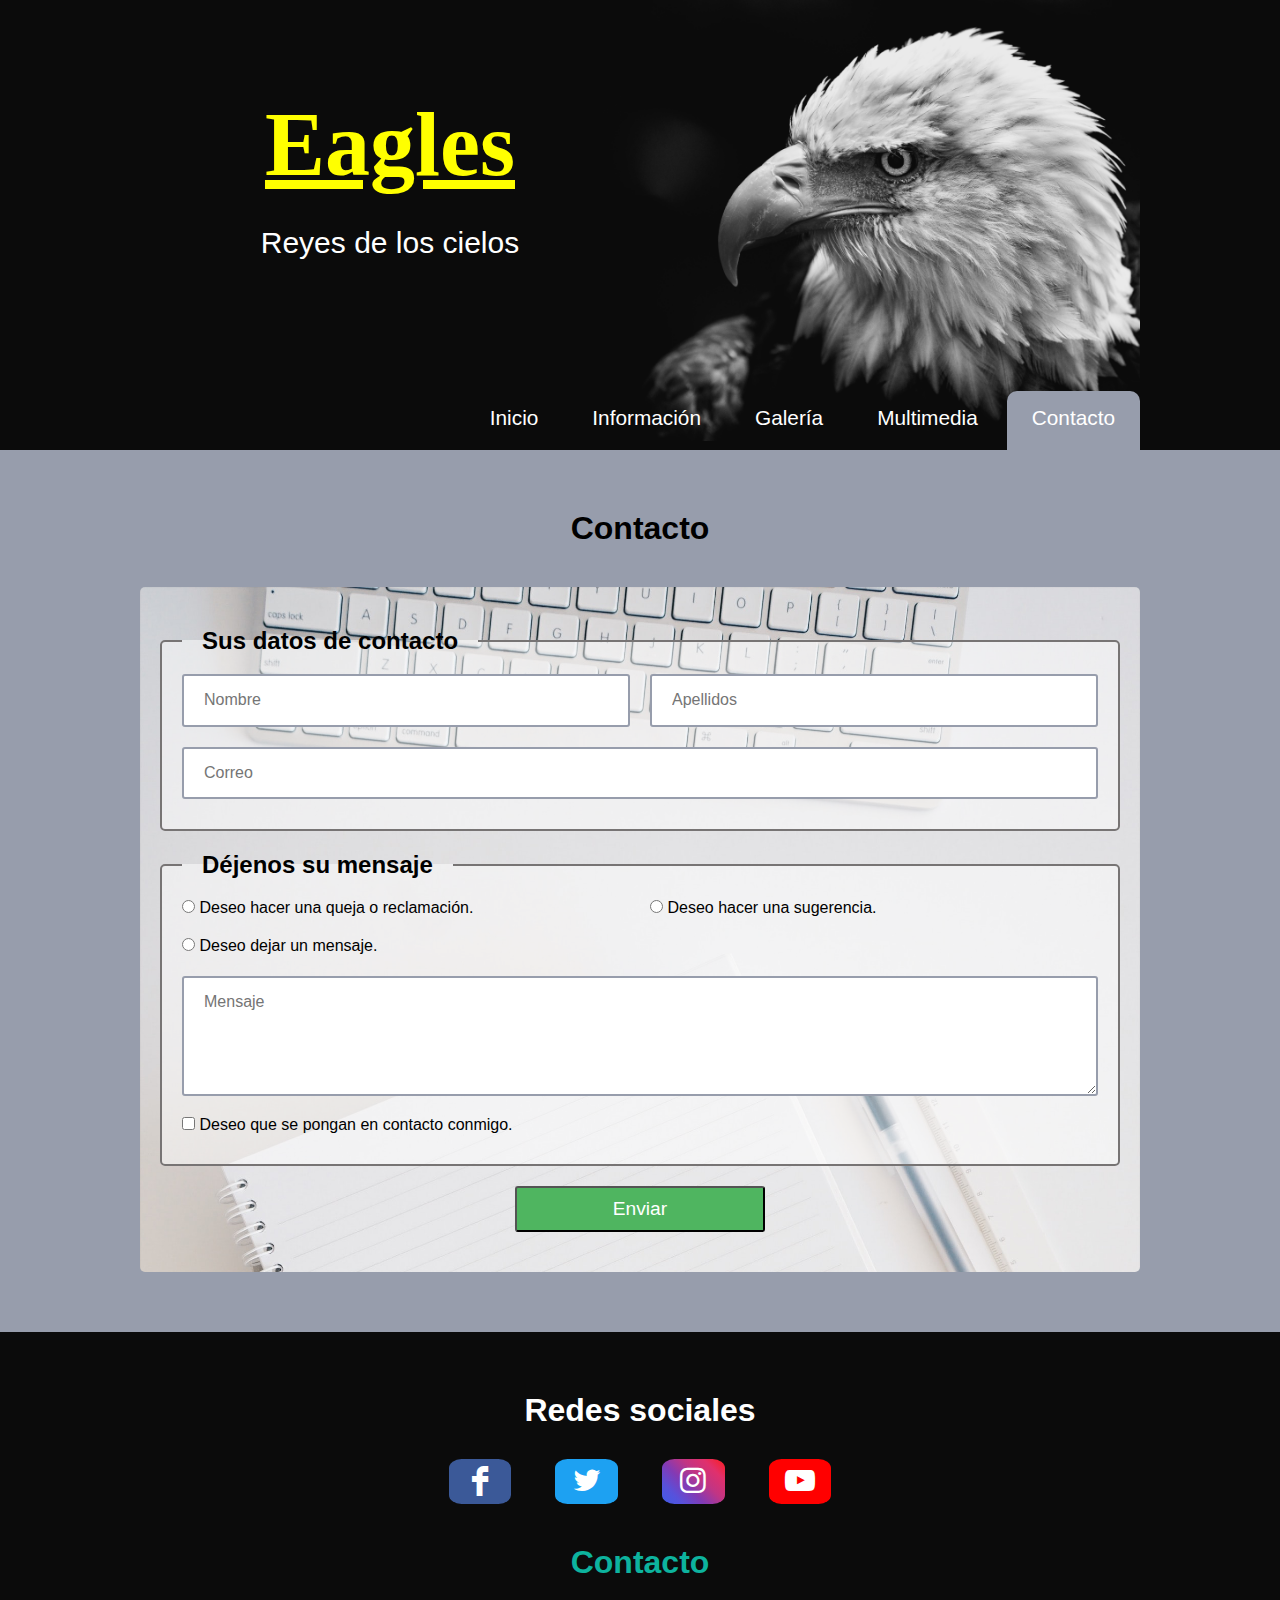
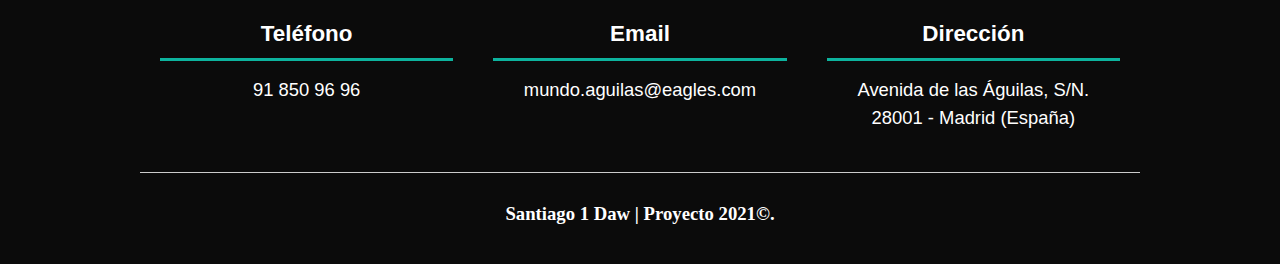
==== html/contacto.html @ ede39c96 "Add files via upload" ====
<!DOCTYPE html>
<html lang="en">
<head>
    <meta charset="UTF-8">
    <meta http-equiv="X-UA-Compatible" content="IE=edge">
    <meta name="viewport" content="width=device-width, initial-scale=1.0">
    <link rel="shortcut icon" href="/iconos/favicon.ico" type="image/x-icon">
    <link rel="stylesheet" href="/css/fontello.css">
    <link rel="stylesheet" href="/css/normalize.css">
    <link rel="stylesheet" href="/css/estilos.css">
    <link rel="stylesheet" href="/css/header.css">
    <link rel="stylesheet" href="/css/contacto.css">
    <link rel="stylesheet" href="/css/footer.css">
    <title>Contacto</title>
</head>
<body>
    <header>
        <div class="contenedor">
            <div class="titulos">
                <h1>Eagles</h1>
                <p>Reyes de los cielos</p>
            </div>
            <nav>
                <ul>
                    <li><a href="/index.html">Inicio</a></li>
                    <li><a href="/html/informacion.html">Información</a></li>
                    <li><a href="/html/galeria.html">Galería</a></li>
                    <li><a href="/html/multimedia.html">Multimedia</a></li>
                    <li><a class="pestaña" href="/html/contacto.html">Contacto</a></li>
                </ul>
            </nav>
        </div>
    </header>

    <main>
        <div class="contenedor">
            <h2>Contacto</h2>
            <form action="" method="POST" autocomplete="on">
                
                <fieldset>
                    <legend>Sus datos de contacto</legend>
                    <input type="text" placeholder="Nombre" size="25" required>
                    <input type="text" placeholder="Apellidos" size="30">
                    <input type="email" placeholder="Correo" size="30" required>
                </fieldset>

                <fieldset>
                    <legend>Déjenos su mensaje</legend>
                    <label>
                        <input type="radio" id="queja" name="mensaje" value="queja" required>
                        Deseo hacer una queja o reclamación.
                    </label>
                    <label>
                        <input type="radio" id="sugerencia" name="mensaje" value="sugerencia">
                        Deseo hacer una sugerencia.
                    </label>
                    <label>
                        <input type="radio" id="mensaje" name="mensaje" value="mensaje">
                        Deseo dejar un mensaje.
                    </label>
                    
                    <textarea name="" id="" placeholder="Mensaje" maxlength="500"></textarea>
                    
                    <label>
                        <input type="checkbox" id="confirmo" name="confirmo" value="confirmo">
                        Deseo que se pongan en contacto conmigo.
                    </label>
                </fieldset>
                
                <input type="submit" value="Enviar" onclick="alert('Su mensaje ha diso enviado correctamente, gracias por confiar en nosotros.')">
            </form>
        </div>
    </main>

    <footer>
        <div class="contenedor">
            <h2>Redes sociales</h2>
            <div class="redes-sociales">
                <a class="icon icon-facebook-1" href="https://es-es.facebook.com/" target="_blank"></a>
                <a class="icon icon-twitter" href="https://twitter.com/" target="_blank"></a>
                <a class="icon-instagram" href="https://www.instagram.com/" target="_blank"></a>
                <a class="icon-youtube-play" href="https://www.youtube.com/" target="_blank"></a>
            </div>

            <h2>
                <a href="/html/contacto.html">Contacto</a>
            </h2>
            <div class="vias-contacto">
                <div class="contacto">
                    <h4>Teléfono</h4>
                    <p>91 850 96 96</p>
                </div>
                <div class="contacto">
                    <h4>Email</h4>
                    <p>mundo.aguilas@eagles.com</p>
                </div>
                <div class="contacto">
                    <h4>Dirección</h4>
                    <p>Avenida de las Águilas, S/N.</p>
                    <p>28001 - Madrid (España)</p>
                </div>
            </div>
            <h3 class="titulo-final">Santiago 1 Daw | Proyecto 2021&copy.</h3>
        </div>
    </footer>
</body>
</html>
---- css/fontello.css ----
@font-face {
  font-family: 'fontello';
  src: url('../font/fontello.eot?8647734');
  src: url('../font/fontello.eot?8647734#iefix') format('embedded-opentype'), url('../font/fontello.woff2?8647734') format('woff2'), url('../font/fontello.woff?8647734') format('woff'), url('../font/fontello.ttf?8647734') format('truetype'), url('../font/fontello.svg?8647734#fontello') format('svg');
  font-weight: normal;
  font-style: normal;
}

/* Chrome hack: SVG is rendered more smooth in Windozze. 100% magic, uncomment if you need it. */

/* Note, that will break hinting! In other OS-es font will be not as sharp as it could be */

/*
@media screen and (-webkit-min-device-pixel-ratio:0) {
  @font-face {
    font-family: 'fontello';
    src: url('../font/fontello.svg?8647734#fontello') format('svg');
  }
}
*/

[class^="icon-"]:before, [class*=" icon-"]:before {
  font-family: "fontello";
  font-style: normal;
  font-weight: normal;
  speak: never;
  display: inline-block;
  text-decoration: inherit;
  width: 1em;
  margin-right: .2em;
  text-align: center;
  /* opacity: .8; */
  /* For safety - reset parent styles, that can break glyph codes*/
  font-variant: normal;
  text-transform: none;
  /* fix buttons height, for twitter bootstrap */
  line-height: 1em;
  /* Animation center compensation - margins should be symmetric */
  /* remove if not needed */
  margin-left: .2em;
  /* you can be more comfortable with increased icons size */
  /* font-size: 120%; */
  /* Font smoothing. That was taken from TWBS */
  -webkit-font-smoothing: antialiased;
  -moz-osx-font-smoothing: grayscale;
  /* Uncomment for 3D effect */
  /* text-shadow: 1px 1px 1px rgba(127, 127, 127, 0.3); */
}

.icon-facebook-1:before {
  content: '\e800';
}

/* '' */

.icon-twitter:before {
  content: '\f099';
}

/* '' */

.icon-youtube-play:before {
  content: '\f16a';
}

/* '' */

.icon-instagram:before {
  content: '\f16d';
}

/* '' */
---- css/estilos.css ----
* {
    margin: 0;
    padding: 0;
    box-sizing: border-box;
}

body{ 
    font-size: 16px;
    background: #0B0B0B;
}

a {
    text-decoration: none;
}

.pestaña {
    border-radius: 10px 10px 0 0;
}

/* Colores */
.colores {
    color: #54478c;
    color: #2c699a;
    color: #048ba8;
    color: #0db39e;
    color: #16db93;
    color: #83e377;
    color: #b9e769;
    color: #f1c453;
    color: #f29e4c;
    color: #6d6875;
    color: #f4f4f9;
    color: #0B0B0B;
}   

section {
    width: 100%;
}

.contenedor {
    overflow: hidden;
    width: 90%;
    max-width: 1000px;
    margin: 0 auto;
}

main .contenedor,
footer .contenedor {
    padding: 40px 0 60px;
}

h2 {
    font-size: 2em;
    font-family: Arial, Helvetica, sans-serif;
    text-align: center;
    padding: 20px 0;
    margin: 0 0 20px;

    grid-column: 1 / -1;
}

img {
    width: 100%;
    height: 100%;
    vertical-align: middle;
    object-fit: cover;
}
---- css/header.css ----
/* ---- ---- ---- HEADER ---- ---- ---- */
/* Variables */
:root {
    --color_fondo: #0B0B0B;
    --color_pagina: #0db39e;
}

/* ---- Header ---- */
header {
    background: var(--color_fondo);
    color: #fff;
}


/* ---- Contenedor ---- */
header .contenedor {
    height: 450px;
    background: url("/imagenes/header1.jpg");
    background-size: auto 98%;
    background-position: 100% 0%;
    background-repeat: no-repeat;

    display: grid;
    grid-template-columns: repeat(4, 1fr);
    grid-template-rows: repeat(3, 1fr) auto;
}


/* Titulos */
header .titulos {
    font-size: 1.875em;
    text-align: center;
    
    grid-column: span 2;
    grid-row: span 2;
    align-self: end;
}

header .titulos h1 {
    font-size: 3em;
    color: yellow;
    text-decoration: underline;
    margin: 0 0 30px;
}

header .titulos p {
    font-family: -apple-system, BlinkMacSystemFont, 'Segoe UI', Roboto, Oxygen, Ubuntu, Cantarell, 'Open Sans', 'Helvetica Neue', sans-serif;
}


/* Nav bar */
header nav {
    grid-column: span 4;
    grid-row: 4 / span 1;
    justify-self: end;
    align-self: end;
}

header nav ul {
    list-style-type: none;
}

header nav li {
    display: inline-block;
}

header nav a {
    display: inline-block;
    color: #fff;
    font-family: Arial, Helvetica, sans-serif;
    font-size: 1.3em;
    padding: 15px 25px 20px;
}

header nav a:hover {
    text-decoration: underline;
}
header nav a:hover.pestaña {
    text-decoration: none;
}

header nav .pestaña {
    background: var(--color_pagina);
}
---- css/contacto.css ----
/* ---- ---- ---- CONTACTO ---- ---- ---- */
/* Variables */
:root {
    --color_contacto: #979dac;
}

/* Pestaña de navegación */
header nav .pestaña {
    background: var(--color_contacto);
}

/* ---- Main ---- */
main {
    background: var(--color_contacto);
}

form {
    padding: 40px 20px;
    background-image: url("/imagenes/fondo-formulario.jpg");
    background-size: cover;
    border-radius: 5px;
    font-family: Arial, Helvetica, sans-serif;

    display: grid;
    grid-template-columns: 1fr;
    grid-gap: 20px;
}

form fieldset {
    padding: 20px 20px 30px;
    border: 2px solid #777474;
    border-radius: 5px;
    background: rgba(255, 255, 255, 0.5);

    display: grid;
    grid-template-columns: repeat(2, 1fr);
    grid-gap: 20px;
}
form legend {
    font-size: 1.5em;
    font-weight: bold;
    padding: 0 20px;
}

form input[type="text"] {
    grid-column: span 1;
}
form input[type="email"],
form input[type="checkbox"],
form textarea {
    grid-column: 1 / -1;
}


form input[type="text"],
form input[type="email"],
form textarea {
    width: 100%;
    padding: 15px 20px;
    border-radius: 3px;
    border: 2px solid var(--color_contacto);;
}

form textarea {
    min-height: 120px;
    max-height: 300px;
    min-width: 100%;
    max-width: 100%;
}

/* selector[atributo="valor]:focus - cuando un campo está seleccionado, nos permite aplicarle estilos CSS. */
form input[type="text"]:focus,
form input[type="email"]:focus,
form textarea:focus {
    border: 2px solid #83e377;
}

form input[type="submit"] {
    font-size: 1.2em;
    width: 250px;
    margin: 0 auto;
    background: #4fb560;
    /* border: 1px solid #4fb560; */
    color: #fff;
    padding: 10px;
    /* cursor: poninter; - podemos cambiar el tipo de cursor, en este caso se pone una mano con el indice señalando cuando colocamos el mouse sobre el elemento input de tipo submit. */
    cursor: pointer;
    border-radius: 3px;
}
---- css/footer.css ----
/* ---- ---- ---- FOOTER ---- ---- ---- */
footer {
    background: #0B0B0B;
    color: #fff;
    overflow: hidden;
}

footer .contenedor {
    padding: 60px 0 10px;
}

/* Título */
footer .contenedor h2 {
    padding: 0;
}

footer .contenedor h2 a {
    font-family: Arial, Helvetica, sans-serif;
    color: #0db39e;
    padding: 10px 20px;
    text-align: center;
}

footer .contenedor h2 a:hover {
    border-top: 3px solid #0db39e;
    border-bottom: 3px solid #0db39e;
}

/* ---- Contenedor Redes Sociales ---- */
footer .redes-sociales {
    text-align: center;
    padding: 10px 0 40px;
}

footer .redes-sociales a {
    display: inline-block;
    color: #fff;
    font-size: 1.9em;
    padding: 5px 10px;
    margin: 0 20px;
    border-radius: 20%;
}

footer .redes-sociales a:hover {
    transform: scale(1.2);
}

footer .redes-sociales a.icon-facebook-1 { background: #3b5998; }
footer .redes-sociales a.icon-twitter { background: #1da1f2; }
footer .redes-sociales a.icon-instagram { background:linear-gradient(45deg, #405de6, #5851db, #833ab4, #c13584, #e1306c, #fd1d1d); }
footer .redes-sociales a.icon-youtube-play { background: #ff0000; }

/* ---- Contenedor contacto ---- */
footer .vias-contacto {
    display: grid;
    grid-template-columns: repeat(3, 1fr);
    justify-content: space-between;
    border-bottom: 1px solid #ccc;
    text-align: center;
}

footer .vias-contacto .contacto {
    padding: 20px;
    font-family: Arial, Helvetica, sans-serif;
    margin-bottom: 20px;
}

footer .vias-contacto .contacto h4 {
    font-size: 1.4em;
    padding-bottom: 12px;
    border-bottom: 3px solid #0db39e;
    margin-bottom: 15px;
}

footer .vias-contacto .contacto p {
    font-size: 1.15em;
    line-height: 1.5em;
    font-weight: 1.2em;
}

/* ---- Autor ---- */
footer .contenedor h3 {
    padding: 30px 0;
    text-align: center;
}
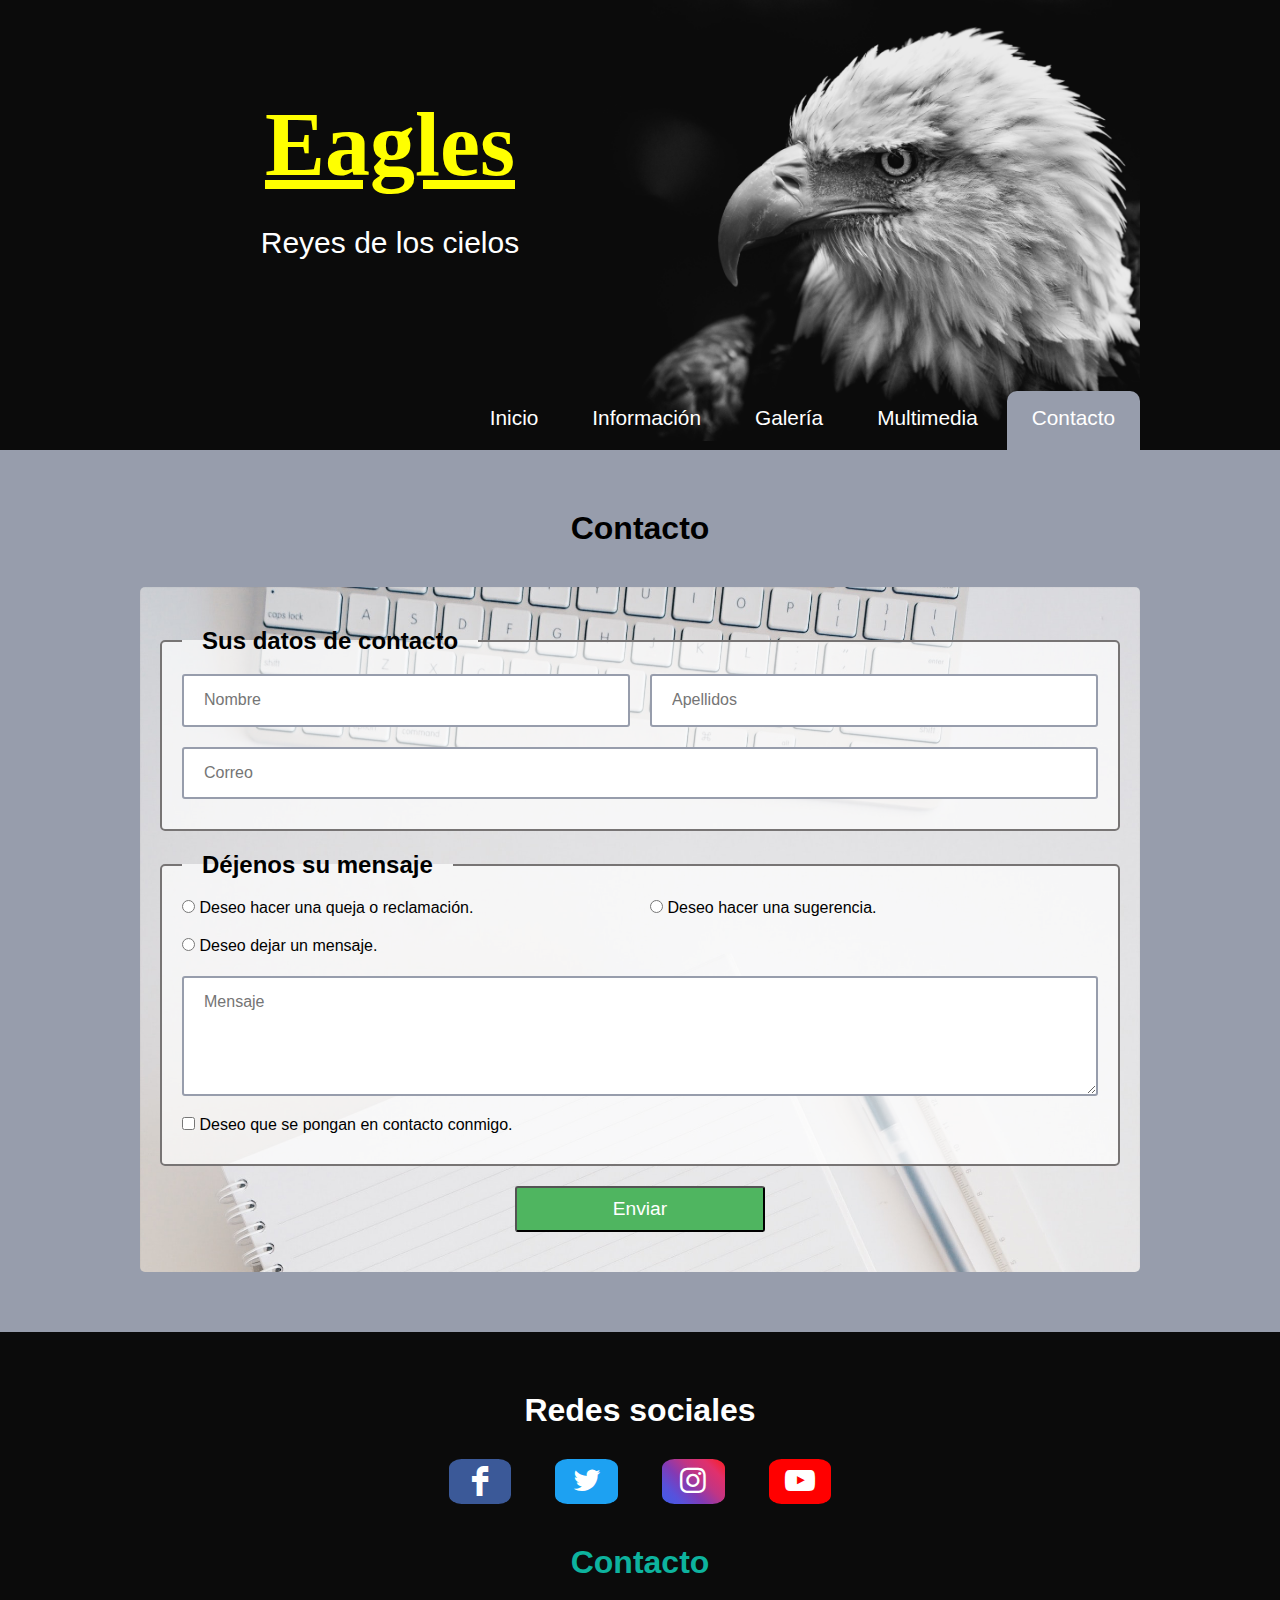
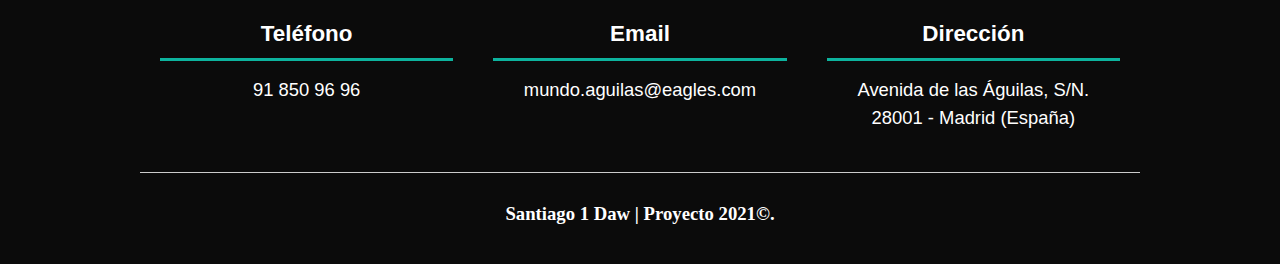
==== commit b045e712: "Add files via upload" ====
--- a/html/contacto.html
+++ b/html/contacto.html
@@ -20,6 +20,14 @@
                 <h1>Eagles</h1>
                 <p>Reyes de los cielos</p>
             </div>
+
+            <div class="menu-icono">
+                <label for="btn-menu">
+                    <img src="/iconos/menu.svg">
+                </label>
+            </div>
+            <input type="checkbox" id="btn-menu">
+            
             <nav>
                 <ul>
                     <li><a href="/index.html">Inicio</a></li>
@@ -46,22 +54,22 @@
 
                 <fieldset>
                     <legend>Déjenos su mensaje</legend>
-                    <label>
+                    <label class="ancho">
                         <input type="radio" id="queja" name="mensaje" value="queja" required>
                         Deseo hacer una queja o reclamación.
                     </label>
-                    <label>
+                    <label class="ancho">
                         <input type="radio" id="sugerencia" name="mensaje" value="sugerencia">
                         Deseo hacer una sugerencia.
                     </label>
-                    <label>
+                    <label class="ancho">
                         <input type="radio" id="mensaje" name="mensaje" value="mensaje">
                         Deseo dejar un mensaje.
                     </label>
                     
                     <textarea name="" id="" placeholder="Mensaje" maxlength="500"></textarea>
                     
-                    <label>
+                    <label class="ancho">
                         <input type="checkbox" id="confirmo" name="confirmo" value="confirmo">
                         Deseo que se pongan en contacto conmigo.
                     </label>
--- a/css/estilos.css
+++ b/css/estilos.css
@@ -62,6 +62,6 @@
 img {
     width: 100%;
     height: 100%;
+    object-fit: cover;
     vertical-align: middle;
-    object-fit: cover;
 }--- a/css/header.css
+++ b/css/header.css
@@ -2,7 +2,7 @@
 /* Variables */
 :root {
     --color_fondo: #0B0B0B;
-    --color_pagina: #0db39e;
+    --color_inicio: #0db39e;
 }
 
 /* ---- Header ---- */
@@ -49,21 +49,45 @@
 
 
 /* Nav bar */
+#btn-menu {
+    display: none;
+}
+header .menu-icono {
+    grid-column: 1 / -1;
+    grid-row: 4 / span 1;
+    justify-self: center;
+    align-self: end;
+
+    display: none;
+    position: relative;
+    bottom: -35px;
+}
+header label {
+    overflow: hidden;
+    width: 70px;
+    height: 70px;
+    background: #fff;
+    border: 6px solid turquoise;
+    border-radius: 50%;
+    padding: 5px;
+}
+header label:hover {
+    cursor: pointer;
+    transform: scale(1.05);
+}
+
 header nav {
     grid-column: span 4;
     grid-row: 4 / span 1;
     justify-self: end;
     align-self: end;
 }
-
 header nav ul {
     list-style-type: none;
 }
-
 header nav li {
     display: inline-block;
 }
-
 header nav a {
     display: inline-block;
     color: #fff;
@@ -80,5 +104,116 @@
 }
 
 header nav .pestaña {
-    background: var(--color_pagina);
+    background: var(--color_inicio);
+}
+
+
+/* ---- ---- ---- ---- ---- ---- ---- */
+/* ---- ---- Media Queries ---- ---- */
+@media screen and (max-width: 896px) {
+    header .contenedor {
+        font-size: 0.9em;
+        height: 350px;
+    }
+}
+@media screen and (max-width: 718px) {
+    header .contenedor {
+        font-size: 0.8em;
+    }
+    header nav {
+        justify-self: center;
+        align-self: end;
+    }
+}
+@media screen and (max-width: 668px) {
+    header .contenedor {
+        width: 100%;
+        height: 250px;
+        position: relative;
+        overflow: visible;
+    }
+
+    header .contenedor .titulos {
+        font-size: 1.6em;
+
+        grid-column: 1 / span 2;
+        justify-self: end;
+    }
+
+    header .menu-icono {
+        display: flex;
+        position: absolute;
+        z-index: 5;
+    }
+    header nav {
+        display: none;
+        width: 100%;
+        text-align: center;
+        transition: all 0.5ms;
+
+        position: absolute;
+        z-index: 5;
+        grid-column: 2 / span 2;
+        top: 33px;
+    }
+    header nav ul {
+        overflow: hidden;
+        font-size: 1.2em;
+        background: #fff;
+        background: #0B0B0B;
+        border-radius: 5px;
+        border-top: 5px solid turquoise;
+    }
+    header nav ul li:last-child {
+        border: none;
+        border-radius: none;
+    }
+    header nav li {
+        display: block;
+        border-bottom: 2px solid #fff;
+    }
+    header nav li a {
+        width: 100%;
+    }
+    header nav li a:hover {
+        background: grey;
+        text-decoration: none;
+    }
+    header nav ul li a.pestaña,
+    header nav .pestaña:hover {
+        background: turquoise;
+        border-radius: 0;
+    }
+
+    #btn-menu:checked ~ nav {
+        display: block;
+    }
+}
+
+@media screen and (max-width: 510px) {
+    header .contenedor .titulos {
+        font-size: 1.4em;
+    }
+}
+
+@media screen and (max-width: 480px) {
+    header .contenedor {
+        height: 200px;
+        background-size: auto 90%;
+    }
+    header .contenedor .titulos {
+        font-size: 1.2em;
+    }
+}
+
+@media screen and (max-width: 400px) {
+    header .contenedor .titulos {
+        font-size: 1.1em;
+    }
+}
+
+@media screen and (max-width: 360px) {
+    header .contenedor .titulos {
+        font-size: 1em;
+    }
 }--- a/css/contacto.css
+++ b/css/contacto.css
@@ -30,7 +30,7 @@
     padding: 20px 20px 30px;
     border: 2px solid #777474;
     border-radius: 5px;
-    background: rgba(255, 255, 255, 0.5);
+    background: rgba(255, 255, 255, 0.7);
 
     display: grid;
     grid-template-columns: repeat(2, 1fr);
@@ -50,7 +50,6 @@
 form textarea {
     grid-column: 1 / -1;
 }
-
 
 form input[type="text"],
 form input[type="email"],
@@ -80,10 +79,21 @@
     width: 250px;
     margin: 0 auto;
     background: #4fb560;
-    /* border: 1px solid #4fb560; */
     color: #fff;
     padding: 10px;
     /* cursor: poninter; - podemos cambiar el tipo de cursor, en este caso se pone una mano con el indice señalando cuando colocamos el mouse sobre el elemento input de tipo submit. */
     cursor: pointer;
     border-radius: 3px;
 }
+
+
+/* ---- ---- ---- ---- ---- ---- ---- */
+/* ---- ---- Media Queries ---- ---- */
+@media screen and (max-width: 800px) {
+    form input[type="text"] {
+        grid-column: span 2;
+    }
+    form .ancho {
+        grid-column: span 2;
+    }
+}--- a/css/footer.css
+++ b/css/footer.css
@@ -84,3 +84,50 @@
     text-align: center;
 }
 
+
+/* ---- ---- ---- ---- ---- ---- ---- */
+/* ---- ---- Media Queries ---- ---- */
+@media screen and (max-width: 930px) {
+    footer .contenedor {
+        font-size: 0.8em;
+    }
+}
+
+@media screen and (max-width: 770px) {
+    footer .contenedor {
+        font-size: 1em;
+    }
+    footer .vias-contacto {
+        grid-template-columns: 1fr 2fr 1fr;
+    }
+    footer .vias-contacto .contacto {
+        grid-column: 2 / span 1;
+    }
+}
+
+@media screen and (max-width: 480px) {
+    footer .redes-sociales a {
+        margin: 0 15px;
+    }
+}
+
+@media screen and (max-width: 440px) {
+    footer .redes-sociales {
+        padding: 0 80px;
+        display: grid;
+        grid-template-columns: 1fr 1fr;
+        grid-gap: 40px;
+        grid-row-gap: 0px;
+    }
+    footer .contenedor h2:nth-child(3) {
+        margin-top: 50px;
+    }
+    footer .redes-sociales a {
+        display: block;
+
+        font-size: 1.5em;
+        padding: 10px 10px;
+        margin: 10px 0;
+        border-radius: 10px;
+    }
+}